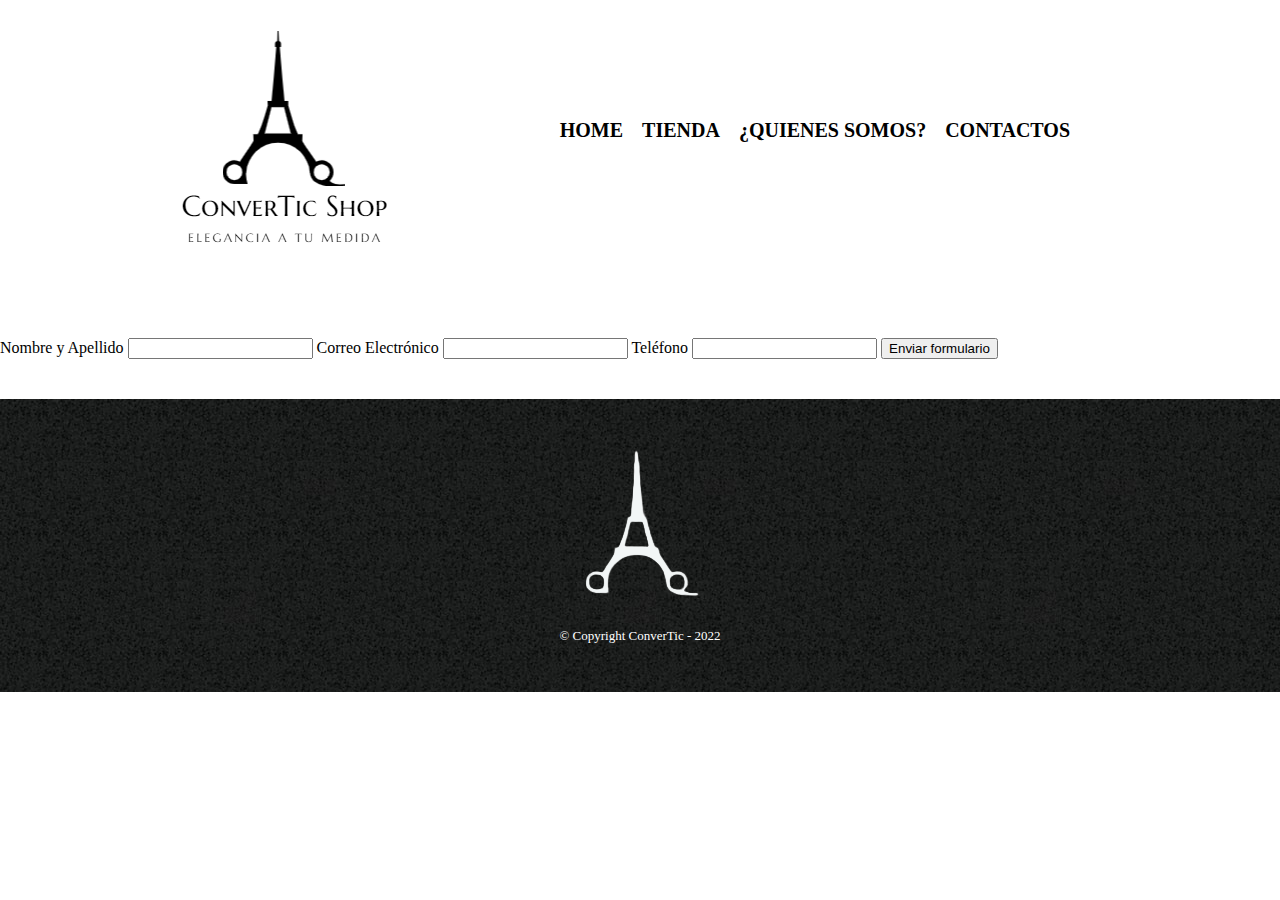
==== contactoConverTicShop.html @ f6772a0a "Inicializando el front del proyecto ConverTic" ====
<!DOCTYPE html>

<html>
    <head>
        <meta charset="UTF-8">
        <title>Contacto - ConverTic Shop</title>
        <link rel="stylesheet" href="reset.css">
        <link rel="stylesheet" href="styleConverTicShop.css">
    </head>


    <body>
        <header>
            <div class="caja">
                <h1><img src="imagenes/logoBlack2.png"></h1>
                <nav>
                    <ul>
                        <li><a href="index.html">Home</a></li>
                        <li><a href="productosConverTicShop.html">Tienda</a></li>
                        <li><a href="about.html">¿Quienes somos?</a></li>
                        <li><a href="contacts">Contactos</a></li>
                    </ul>
                </nav>
            </div>
        </header>

        <main>
            <form>
                <label for="nombreApellido">Nombre y Apellido</label>
                <input type="text" id="nombreApellido">

                <label for="correoElectronico">Correo Electrónico</label>
                <input type="text" id="correoElectronico">

                <label for="telefono">Teléfono</label>
                <input type="text" id="telefono">

                <input type="submit" value="Enviar formulario">
            </form>
        </main>

        <footer>
            <img src="imagenes/logoWhiteTrans.png">
            <p class="copyright">&copy Copyright ConverTic - 2022</p>
        </footer>
    </body>
</html>
---- styleConverTicShop.css ----
header {
    padding: 20px 0;
    margin-bottom: 50px;
}

nav{
    position: absolute;
    top: 100px;
    right: 40px;
}

.caja{
    width: 940px;
    position: relative;
    margin: 0 auto;
}

nav li{
    display: inline;
    margin: 0 0 0 15px;
}

nav a{
    text-transform: uppercase;
    color: #000000;
    font-weight: bold;
    font-size: 20px;
    text-decoration: none;
}

nav a:hover{
    color: #d0a22d;
    text-decoration: underline;
}

.productos li{
    display: inline-block;
    text-align: center;
    width: 30%;
    vertical-align: top;
    margin: 0 1.5%;
    padding: 30px 20px;
    box-sizing: border-box;
    border: 2px solid #000000;
    border-radius: 10px;
}

.productos li:hover{
    border-color: #d0a22d;
}

.productos li:active{
    border-color: #088c19;
}

.productos li:hover h2{
    font-size: 40px;
}

.productos h2{
    font-size: 30px;
    margin-bottom: 10px;
    font-weight: bold;
}

.producto-descripcion{
    margin-top: 30px;
    font-size: 18px;
}

footer{
    margin-top: 40px;
    text-align: center;
    background: url(imagenes/bg.jpg);
    padding: 40px;
}

.copyright{
    color: #ffffff;
    font-size: 13px;
    margin: 10px;

}
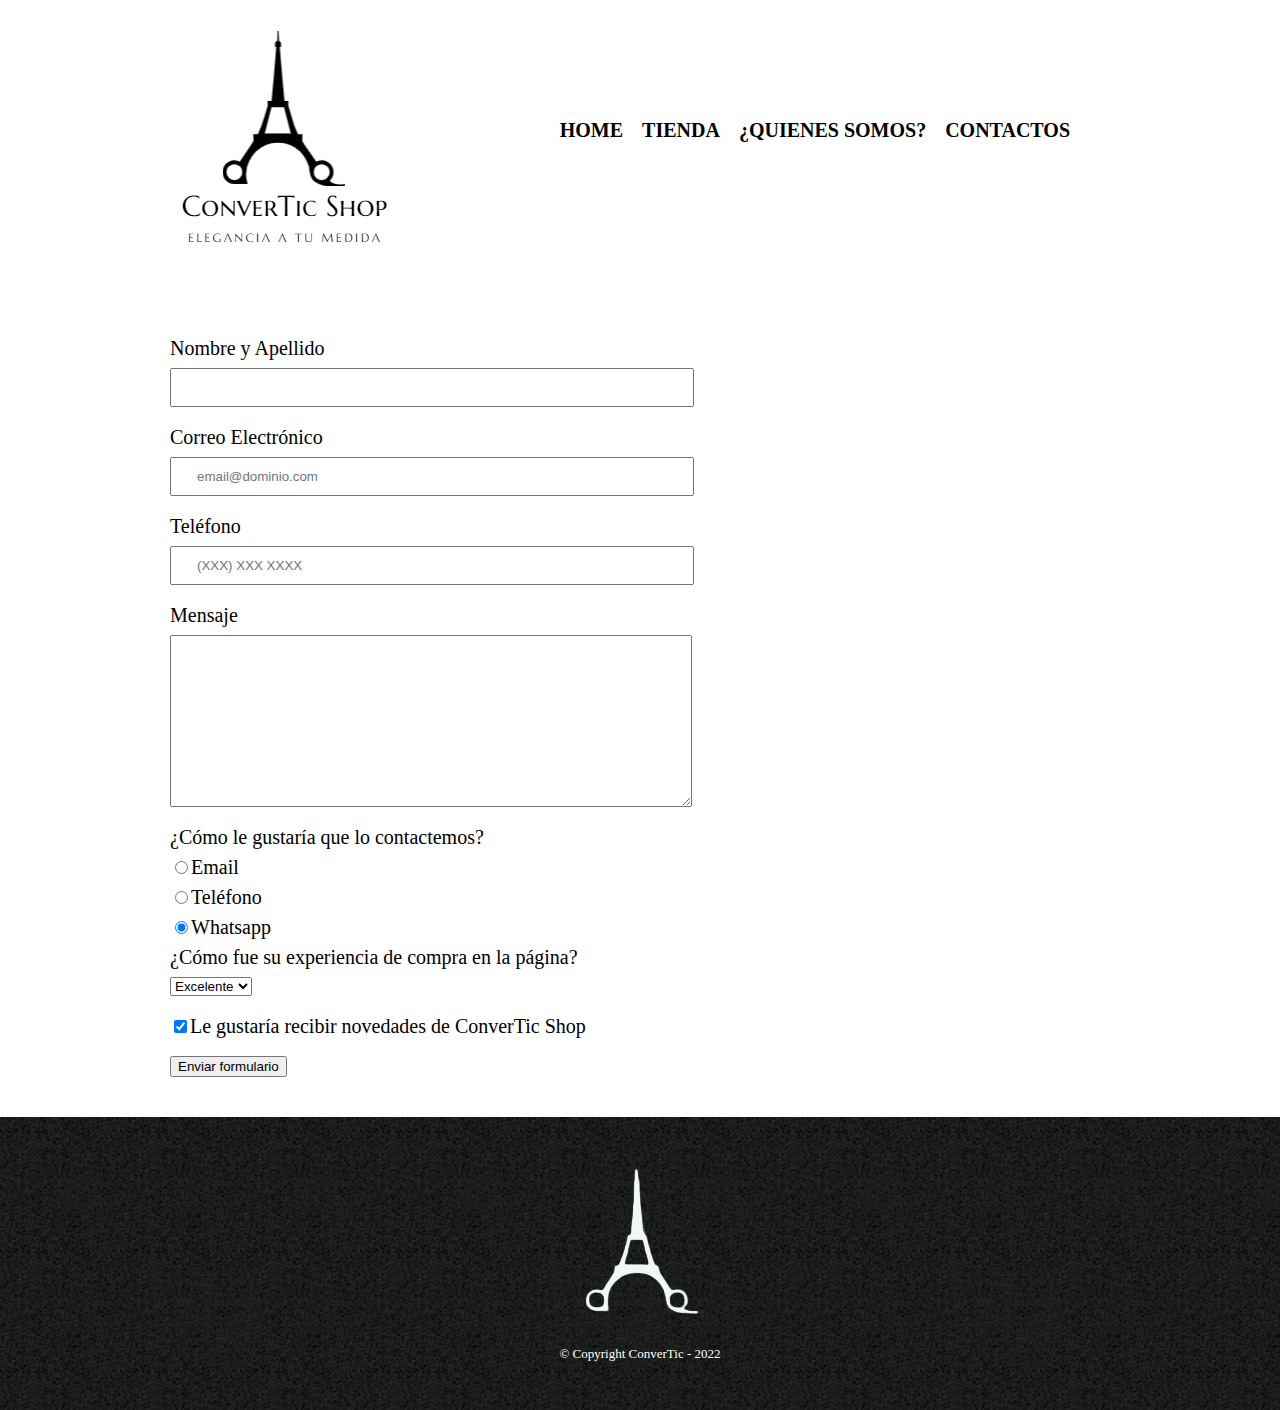
==== commit 228810ea: "Terminando pagina contactos" ====
--- a/contactoConverTicShop.html
+++ b/contactoConverTicShop.html
@@ -12,13 +12,13 @@
     <body>
         <header>
             <div class="caja">
-                <h1><img src="imagenes/logoBlack2.png"></h1>
+                <h1><img src="imagenes/logoBlack2.png" alt="Logo de ConverTic Shop"></h1>
                 <nav>
                     <ul>
                         <li><a href="index.html">Home</a></li>
                         <li><a href="productosConverTicShop.html">Tienda</a></li>
                         <li><a href="about.html">¿Quienes somos?</a></li>
-                        <li><a href="contacts">Contactos</a></li>
+                        <li><a href="contactoConverTicShop.html">Contactos</a></li>
                     </ul>
                 </nav>
             </div>
@@ -27,20 +27,45 @@
         <main>
             <form>
                 <label for="nombreApellido">Nombre y Apellido</label>
-                <input type="text" id="nombreApellido">
+                <input type="text" id="nombreApellido" class="inputPadron" required>
 
                 <label for="correoElectronico">Correo Electrónico</label>
-                <input type="text" id="correoElectronico">
+                <input type="text" id="correoElectronico" class="inputPadron" required placeholder="email@dominio.com">
 
                 <label for="telefono">Teléfono</label>
-                <input type="text" id="telefono">
+                <input type="text" id="telefono" class="inputPadron" required placeholder="(XXX) XXX XXXX">
+
+                <label for="mensaje">Mensaje</label>
+                <textarea id="mensaje" cols="70" rows="10" class="inputPadron" required></textarea>
+
+                <fieldset>
+                    <legend>¿Cómo le gustaría que lo contactemos?</legend>
+
+                    <label for="radioEmail"><input type="radio" name="contacto" value="emial" id="radioEmail">Email</label>
+                    
+                    <label for="radioTelefono"><input type="radio" name="contacto" value="telefono" id="radioTelefono">Teléfono</label>
+
+                    <label for="radioWhatsapp"><input type="radio" name="contacto" value="whatsapp" id="radioWhatsapp" checked>Whatsapp</label>
+                </fieldset>
+
+                <fieldset>
+                    <legend>¿Cómo fue su experiencia de compra en la página?</legend>
+                    <select>
+                        <option>Excelente</option>
+                        <option>Buena</option>
+                        <option>Regular</option>
+                        <option>Deficiente</option>
+                    </select>
+                </fieldset>
+
+                <label class="checkbox"><input type="checkbox" checked>Le gustaría recibir novedades de ConverTic Shop</label> 
 
                 <input type="submit" value="Enviar formulario">
             </form>
         </main>
 
         <footer>
-            <img src="imagenes/logoWhiteTrans.png">
+            <img src="imagenes/logoWhiteTrans.png" alt="Logo de ConverTic Shop">
             <p class="copyright">&copy Copyright ConverTic - 2022</p>
         </footer>
     </body>
--- a/styleConverTicShop.css
+++ b/styleConverTicShop.css
@@ -79,6 +79,31 @@
     color: #ffffff;
     font-size: 13px;
     margin: 10px;
-
 }
 
+main{
+    width: 940px;
+    margin: 0 auto;
+}
+
+form{
+    margin: 40px 0;
+}
+
+form label, form legend{
+    display: block;
+    font-size: 20px;
+    margin: 0 0 10px;
+}
+
+.inputPadron{
+    display: block;
+    margin: 0 0 20px;
+    padding: 10px 25px;
+    width: 50%;
+}
+
+.checkbox{
+    margin: 20px 0;
+}
+
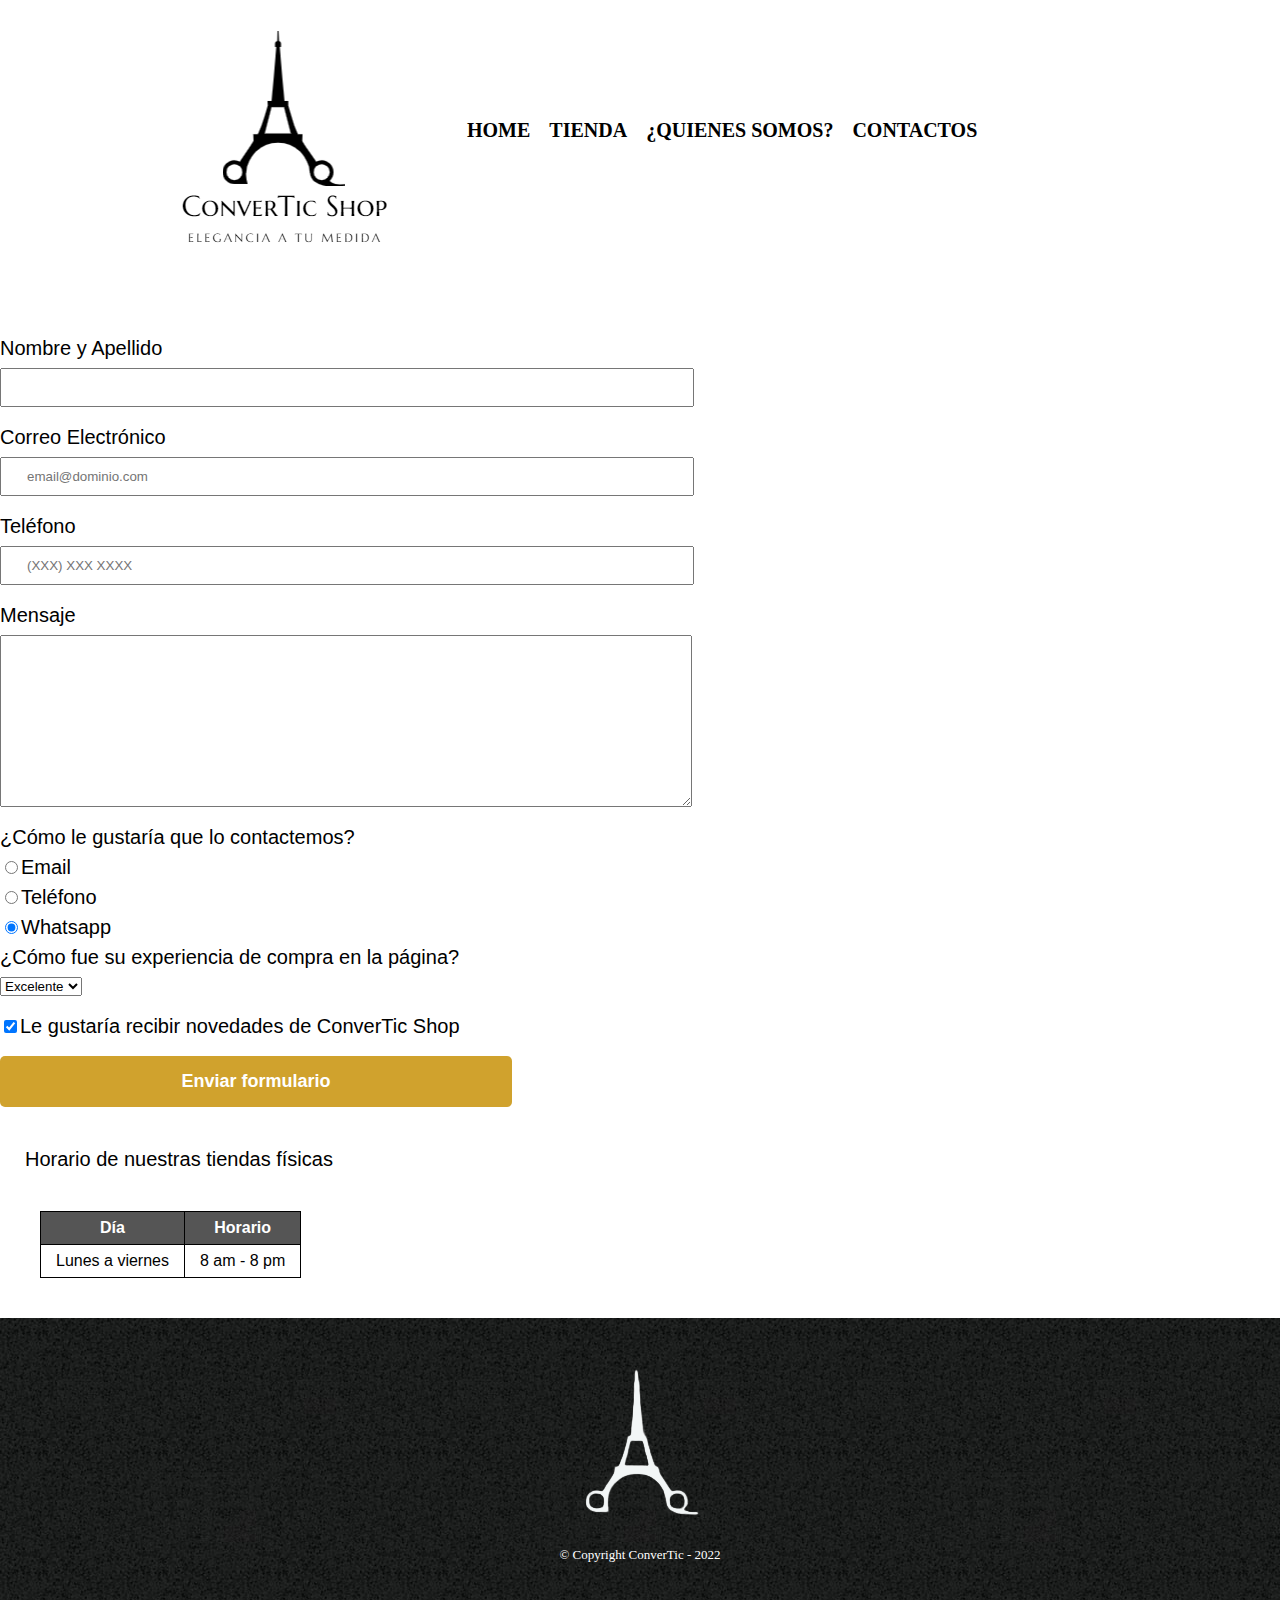
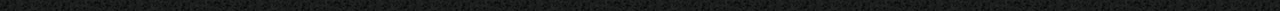
==== commit d98868ad: "Creando página de juegos" ====
--- a/contactoConverTicShop.html
+++ b/contactoConverTicShop.html
@@ -60,8 +60,25 @@
 
                 <label class="checkbox"><input type="checkbox" checked>Le gustaría recibir novedades de ConverTic Shop</label> 
 
-                <input type="submit" value="Enviar formulario">
+                <input type="submit" value="Enviar formulario" class="enviar">
             </form>
+
+            <p class="horario">Horario de nuestras tiendas físicas</p>
+            <table>
+                <thead>
+                    <tr>
+                        <th>Día</th>
+                        <th>Horario</th>
+                    </tr>
+                </thead>
+
+                <tbody>
+                    <tr>
+                        <td>Lunes a viernes</td>
+                        <td> 8 am - 8 pm</td>
+                    </tr>
+                </tbody> 
+            </table>
         </main>
 
         <footer>
--- a/styleConverTicShop.css
+++ b/styleConverTicShop.css
@@ -6,7 +6,7 @@
 nav{
     position: absolute;
     top: 100px;
-    right: 40px;
+    left: 30%;
 }
 
 .caja{
@@ -82,8 +82,7 @@
 }
 
 main{
-    width: 940px;
-    margin: 0 auto;
+    font-family: 'Montserrat', sans-serif;
 }
 
 form{
@@ -107,3 +106,171 @@
     margin: 20px 0;
 }
 
+.enviar{
+    width: 40%;
+    padding: 15px 0;
+    font-size: 18px;
+    font-weight: bold;
+    color: white;
+    background: #d0a22d;
+    border: none;
+    border-radius: 5px;
+    transition: 1s all;
+    cursor: pointer;
+}
+
+.enviar:hover{
+    background: gold;
+    transform: scale(1.2) rotate(2deg);
+}
+
+.horario{
+    padding: 2px 25px;
+    display: block;
+    font-size: 20px;
+    margin: 0 0 10px;
+}
+
+table{
+    margin: 40px 40px;
+}
+
+thead{
+    background: #555555;
+    color: white;
+    font-weight: bold;
+}
+
+td,th{
+    border: 1px solid #000000;
+    padding: 8px 15px;
+}
+
+/*Aqui inicia el CSS para nuestro home (asi se ponen comentarios en css*/
+.banner{
+    width: 100%;
+}
+
+.eslogan{
+    padding: 3em 0;
+    background: #FEFEFE;
+    width: 940px;
+    margin: 0 auto;    
+}
+
+.imagenDiferenciales{
+    width: 60%;
+}
+
+.imagen-diferenciales:hover{
+    opacity: 30%;  
+}
+
+.titulo-principal{
+    text-align: center;
+    font-size: 2em; 
+    margin: 0 0 1em;
+    clear: left;
+    text-shadow: 2px 2px 5px #d0a22d;
+}
+
+.titulo-principal::first-letter{
+    font-weight: bold;
+}
+
+.principal, p{
+    margin: 0 0 1em;
+}
+
+.principal strong{
+    font-weight: bold;
+}
+
+.convertic{
+    width: 120px;
+    float: left;
+    margin: 0 20px 20px 0;
+}
+
+.mapa{
+    padding: 3em 0;
+    background: linear-gradient(#FEFEFE, #888888);
+}
+
+.mapa p{
+    margin: 0 0 2em;
+    text-align: center;
+}
+
+.mapaContenido{
+    width: 940px;
+    margin: 0 auto;
+}
+.diferenciales{
+    padding: 3em 0;
+    background: #888888;
+}
+
+.fondoMisionVision strong{
+    font-weight: bold;
+}
+
+.fondoMisionVision em{
+    font-style: italic;
+}
+
+.contenido-diferenciales{
+    width: 640px;
+    margin: 0 auto;
+}
+
+.lista-diferenciales{
+    width: 40%;
+    display: inline-block;
+    vertical-align: top;
+}
+
+.items{
+    line-height: 1.5;
+}
+
+.items::before{
+    content: "✄";
+}
+
+.items:first-child{
+    font-weight: bold;
+}
+
+.imagen-diferenciales{
+    width: 60%;
+    transition: 0ms;
+    box-shadow: 10px 10px 30px 2px #000000;
+}
+
+.video{
+    width: 560px;
+    margin: 1em auto;
+}
+
+
+
+@media screen and (max-width:480px){ /*@media screen: (media query) condición que me permite trabajar con excepciones, en este caso el de la visualización de la página */
+    h1{
+        text-align: center;
+    }
+
+    nav{
+        position: static;
+    }
+
+    .caja, .principal, .mapa-contenido, .contenido-diferenciales, .video{
+        width: auto;
+    }
+
+    .lista-diferenciales, .imagen-diferenciales{
+        width: 100%;
+    }
+}
+
+
